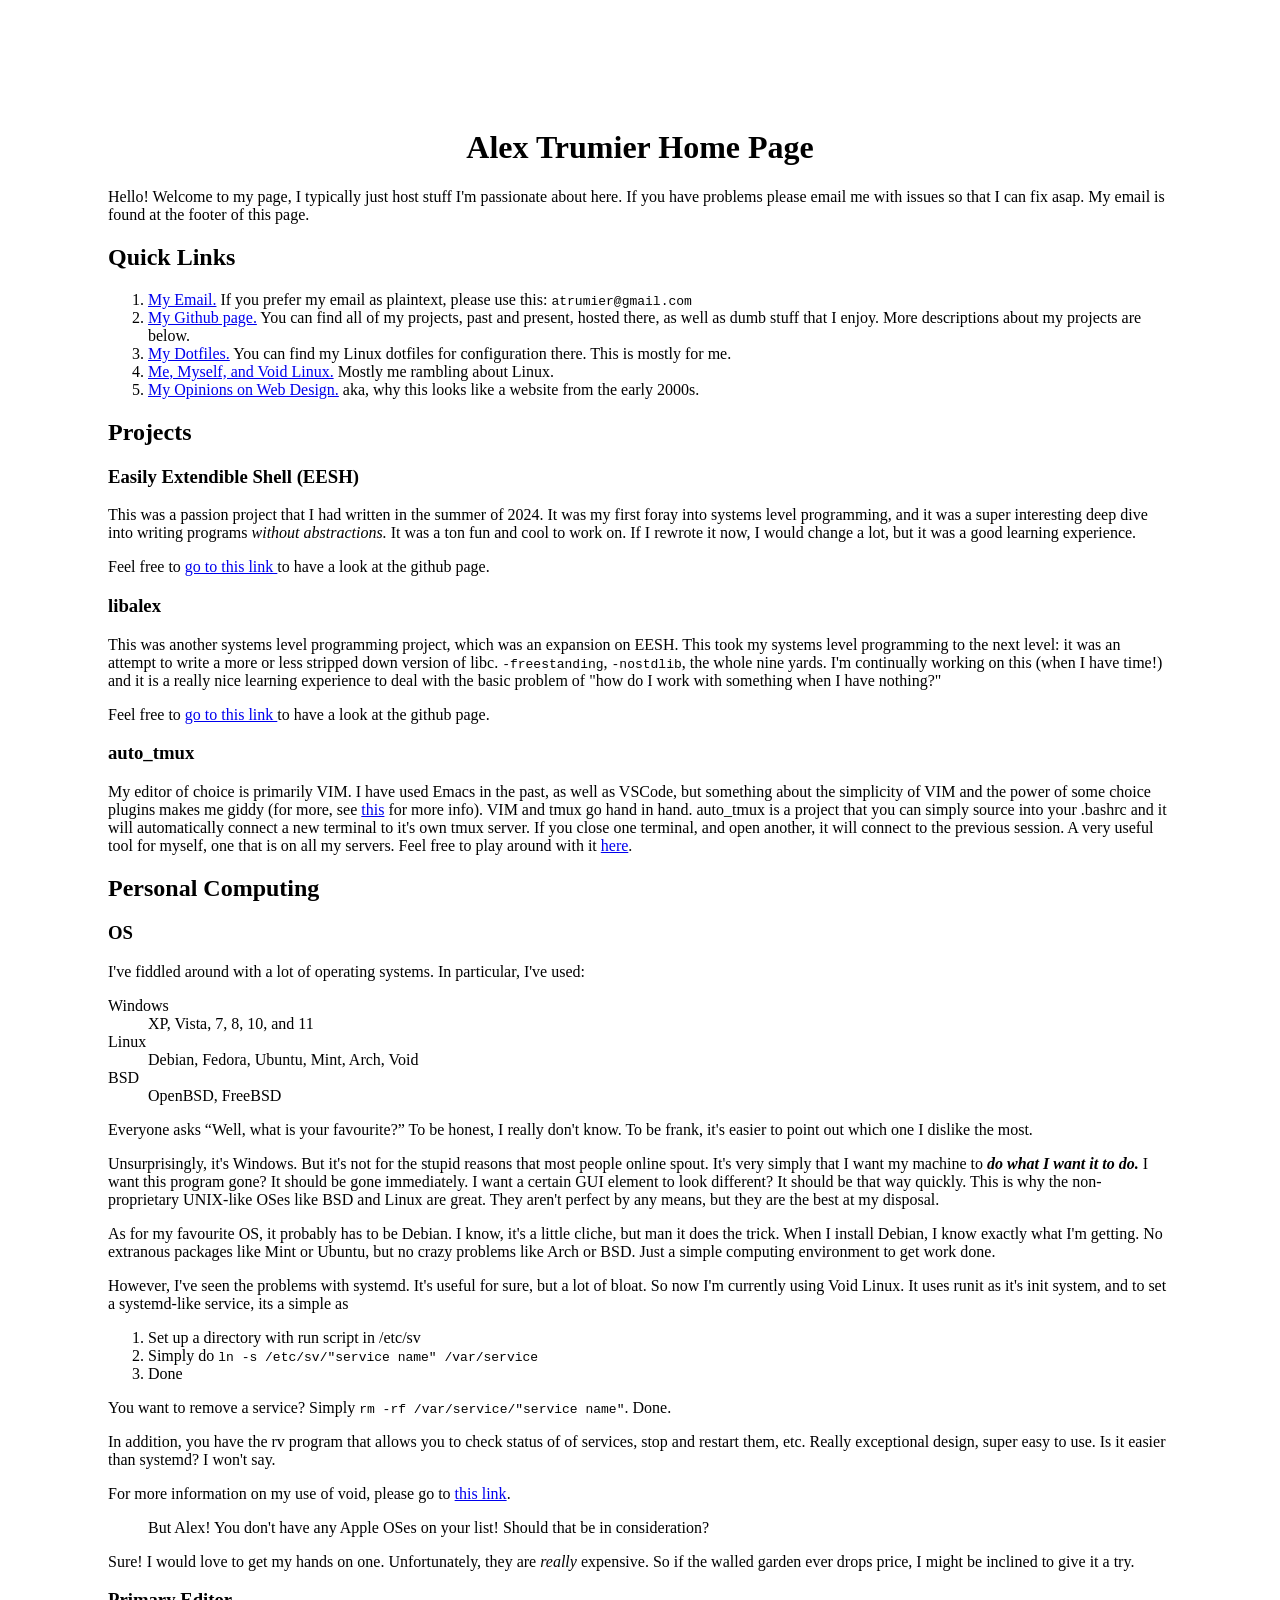
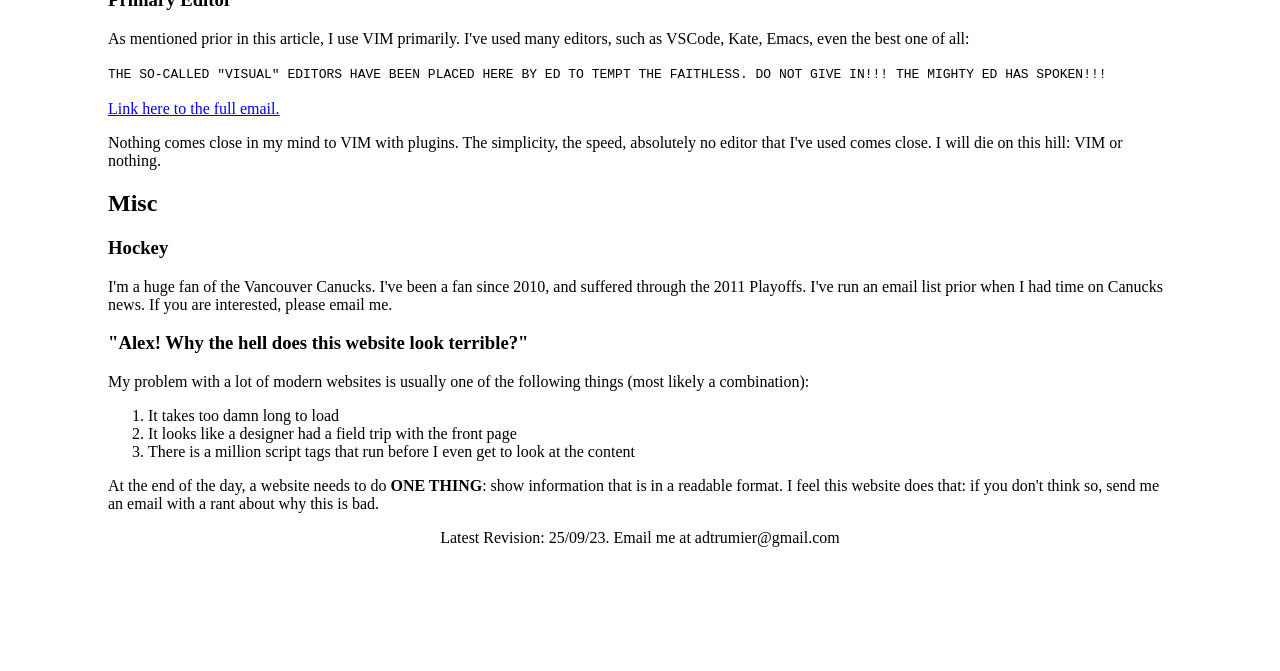
==== index.html @ 64338df9 "added more to my site" ====
<!DOCTYPE html>

<html>
    <head>
        <title>Alex Trumier Home Page</title>
    </html>

    <body style="padding: 100px;">
        <h1 align=center>Alex Trumier Home Page</h1>

        <p>
        Hello! Welcome to my page, I typically just host stuff I'm passionate
        about here. If you have problems please email me with issues so that I
        can fix asap. My email is found at the footer of this page.
        </p>

        <h2>Quick Links</h2>

        <ol>
            <li><a href="mailto:adtrumier@gmail.com">My Email.</a>
            If you prefer my email as plaintext, please use this:
            <tt>atrumier@gmail.com</tt>
            </li>
            <li><a href="https://github.com/a-trumier">My Github page.</a> 
                You can find all of my projects, past and present, hosted there,
                as well as dumb stuff that I enjoy. More descriptions about my 
                projects are below.
            </li>
            <li><a href="https://github.com/a-trumier/dotfiles">My Dotfiles.</a>
                You can find my Linux dotfiles for configuration there. This is
                mostly for me.
            </li>
            <li>
                <a href="void_linux.html">Me, Myself, and Void Linux.</a> 
                Mostly me rambling about Linux.
            </li>
            <li>
                <a href="#why">My Opinions on Web Design.</a> aka, why this 
                looks like a website from the early 2000s.
            </li>
        </ol>

        <h2>Projects</h2>

        <h3>Easily Extendible Shell (EESH)</h3>
        <p>
        This was a passion project that I had written in the summer of 2024. It
        was my first foray into systems level programming, and it was a super
        interesting deep dive into writing programs <i>without abstractions.</i>
        It was a ton fun and cool to work on. If I rewrote it now, I would change
        a lot, but it was a good learning experience.
        </p>
        <p>
        Feel free to <a href="https://github.com/a-trumier/eesh">go to this link
        </a> to have a look at the github page. 
        </p>
        
        <h3>libalex</h3>

        <p>
        This was another systems level programming project, which was an 
        expansion on EESH. This took my systems level programming to the next
        level: it was an attempt to write a more or less stripped down version
        of libc. <tt>-freestanding</tt>, <tt>-nostdlib</tt>, the whole nine 
        yards. I'm continually working on this (when I have time!) and it is 
        a really nice learning experience to deal with the basic problem of
        "how do I work with something when I have nothing?"
        </p>

        Feel free to <a href="https://github.com/a-trumier/libalex">go to this link
        </a> to have a look at the github page. 
        </p>

        <h3>auto_tmux</h3>

        <p>
        My editor of choice is primarily VIM. I have used Emacs in the past, as
        well as VSCode, but something about the simplicity of VIM and the power
        of some choice plugins makes me giddy (for more, see <a href="#editor">
        this</a> for more info). VIM and tmux go hand in hand. auto_tmux is a 
        project that you can simply source into your .bashrc and it will 
        automatically connect a new terminal to it's own tmux server. If you 
        close one terminal, and open another, it will connect to the previous
        session. A very useful tool for myself, one that is on all my servers.
        Feel free to play around with it 
        <a href="https://github.com/a-trumier/auto_tmux">here</a>.
        </p>

        <h2 id>Personal Computing</h2>

        <h3>OS</h3>
        
        <p>
        I've fiddled around with a lot of operating systems. In particular, I've
        used:
        <dl>
            <dt>Windows</dt>
            <dd>XP, Vista, 7, 8, 10, and 11</dd>
            <dt>Linux</dt>
            <dd>Debian, Fedora, Ubuntu, Mint, Arch, Void</dd>
            <dt>BSD</dt>
            <dd>OpenBSD, FreeBSD</dd>
        </dl>
        Everyone asks <q>Well, what is your favourite?</q>
        To be honest, I really don't know. To be frank, it's easier to point out
        which one I dislike the most.
        </p>
        <p>
        Unsurprisingly, it's Windows. But it's not for the stupid reasons that
        most people online spout. It's very simply that I want my machine to
        <b><i>do what I want it to do.</i></b> I want this program gone? It 
        should be gone immediately. I want a certain GUI element to look 
        different? It should be that way quickly. This is why the 
        non-proprietary UNIX-like OSes like BSD and Linux are great. They aren't
        perfect by any means, but they are the best at my disposal.
        </p>
        <p>
        As for my favourite OS, it probably has to be Debian. I know, it's a 
        little cliche, but man it does the trick. When I install Debian, I know
        exactly what I'm getting. No extranous packages like Mint or Ubuntu,
        but no crazy problems like Arch or BSD. Just a simple computing 
        environment to get work done.
        </p>
        <p>
        However, I've seen the problems with systemd. It's useful for sure, but
        a lot of bloat. So now I'm currently using Void Linux. It uses runit as
        it's init system, and to set a systemd-like service, its a simple as
        <ol>
            <li>Set up a directory with run script in /etc/sv</li>
            <li>Simply do <tt>ln -s /etc/sv/"service name" /var/service  </tt> 
            </li>
            <li>Done</li>
        </ol>
        You want to remove a service? Simply <tt>rm -rf /var/service/"service 
            name"</tt>. Done.

        </p>

        <p>
        In addition, you have the rv program that allows you to check status of
        of services, stop and restart them, etc. Really exceptional design, 
        super easy to use. Is it easier than systemd? I won't say. 
        </p>

        <p>
        For more information on my use of void, please go to 
        <a href="void_linux.html">this link</a>.
        </p>

        <blockquote>But Alex! You don't have any Apple OSes on your
        list! Should that be in consideration?</blockquote>

        <p>
        Sure! I would love to get my hands on one. Unfortunately, they are 
        <i>really</i> expensive. So if the walled garden ever drops price, I
        might be inclined to give it a try.
        </p>

        <h3 id="editor">Primary Editor</h3>
        
        <p>
        As mentioned prior in this article, I use VIM primarily. I've used many
        editors, such as VSCode, Kate, Emacs, even the best one of all:
        </p>
        <tt>
        THE
        SO-CALLED "VISUAL" EDITORS HAVE BEEN PLACED HERE BY ED TO TEMPT THE
        FAITHLESS.  DO NOT GIVE IN!!!  THE MIGHTY ED HAS SPOKEN!!!
        </tt>
        <br>
        <br>

        <a href="https://cs.wellesley.edu/~cs249/Resources/ed_is_the_standard_text_editor.html">
        Link here to the full email.
        </a>

        <p>
        Nothing comes close in my mind to VIM with plugins. The simplicity,
        the speed, absolutely no editor that I've used comes close. I will 
        die on this hill: VIM or nothing.
        </p>

        <h2>Misc</h2>

        <h3>Hockey</h3>
        <p>
        I'm a huge fan of the Vancouver Canucks. I've been a fan since 2010,
        and suffered through the 2011 Playoffs. I've run an email list prior
        when I had time on Canucks news. If you are interested, please email me.
        </p>

        <h3 id="why">"Alex! Why the hell does this website look terrible?"</h3>
        <p>
        My problem with a lot of modern websites is usually one of the 
        following things (most likely a combination):
        <ol>
            <li>It takes too damn long to load</li>
            <li>It looks like a designer had a field trip with the front
            page</li>
            <li>There is a million script tags that run before I even get
            to look at the content</li>
        </ol>
        At the end of the day, a website needs to do <b>ONE THING</b>: show
        information that is in a readable format. I feel this website does that:
        if you don't think so, send me an email with a rant about why this is
        bad.
        </p>
    </body>

    <footer style="text-align: center;">
        <p>Latest Revision: 25/09/23. Email me at adtrumier@gmail.com </p>
    </footer>

</html>
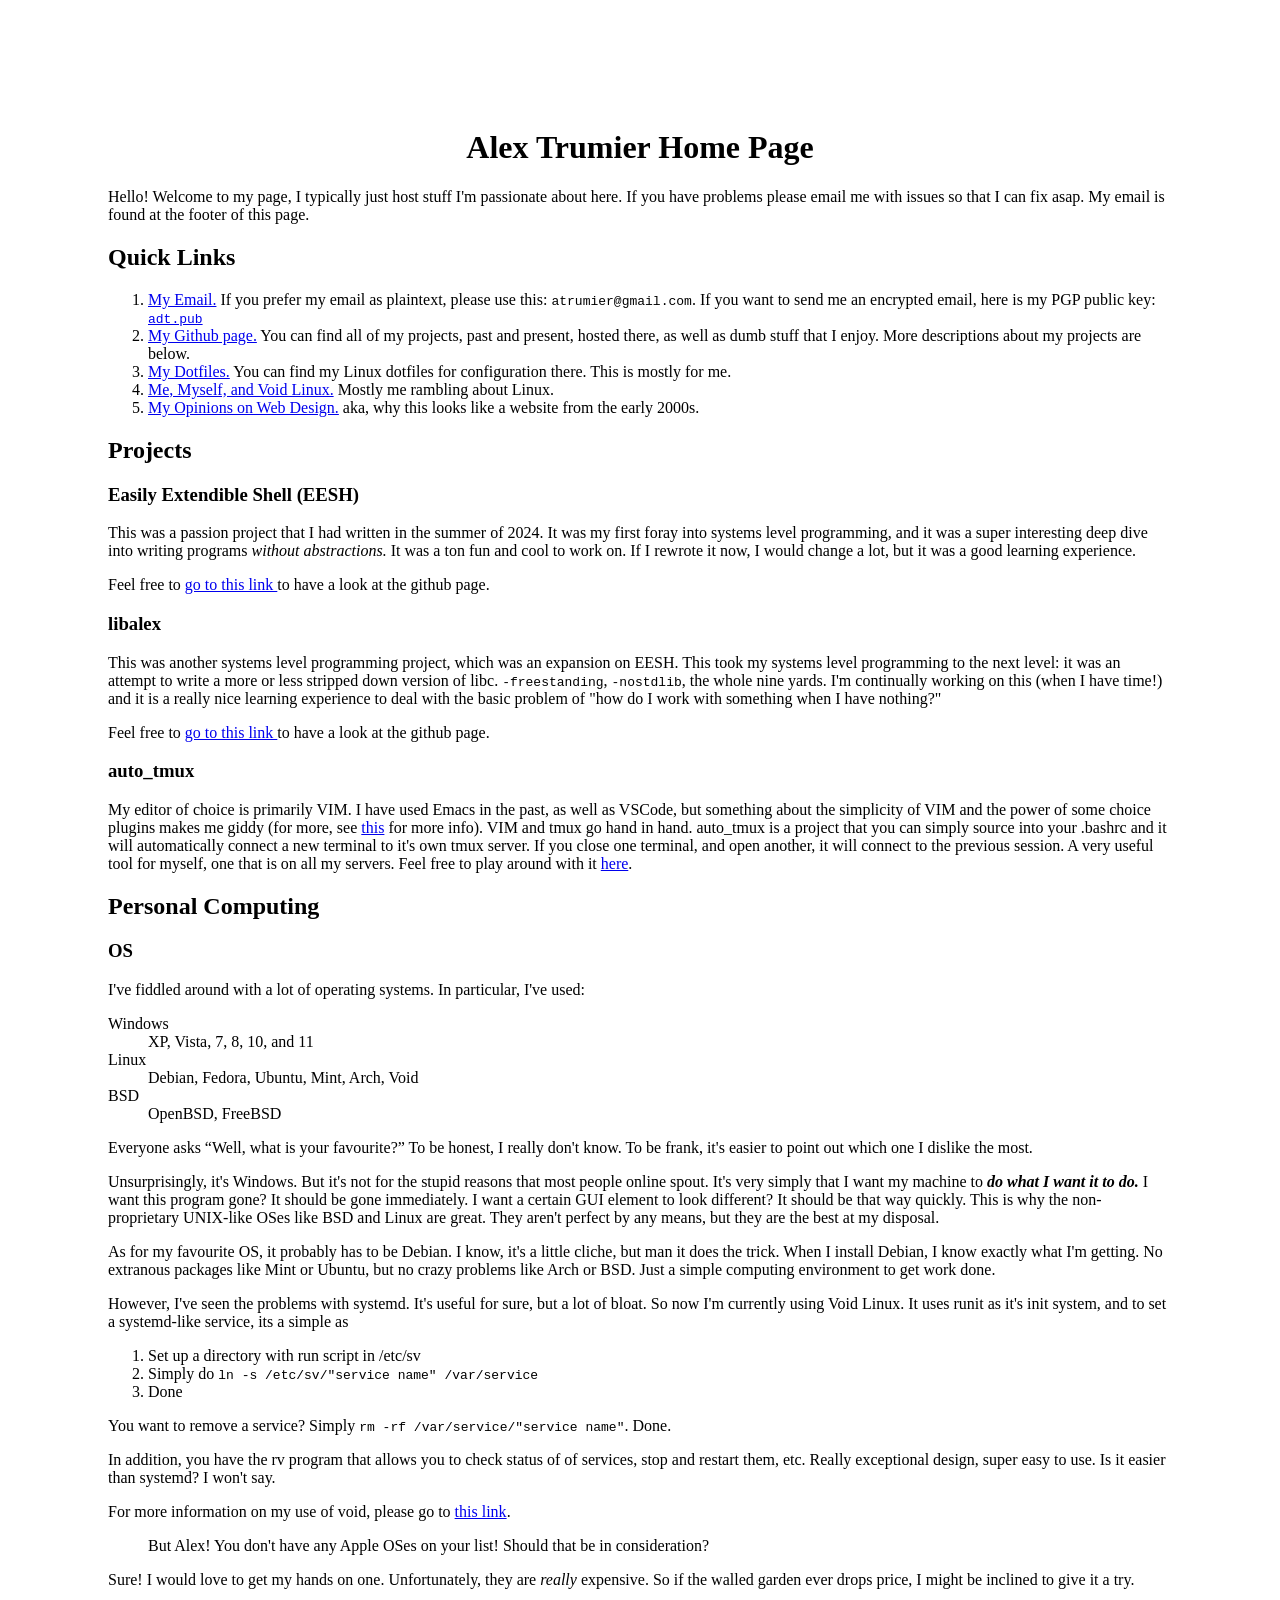
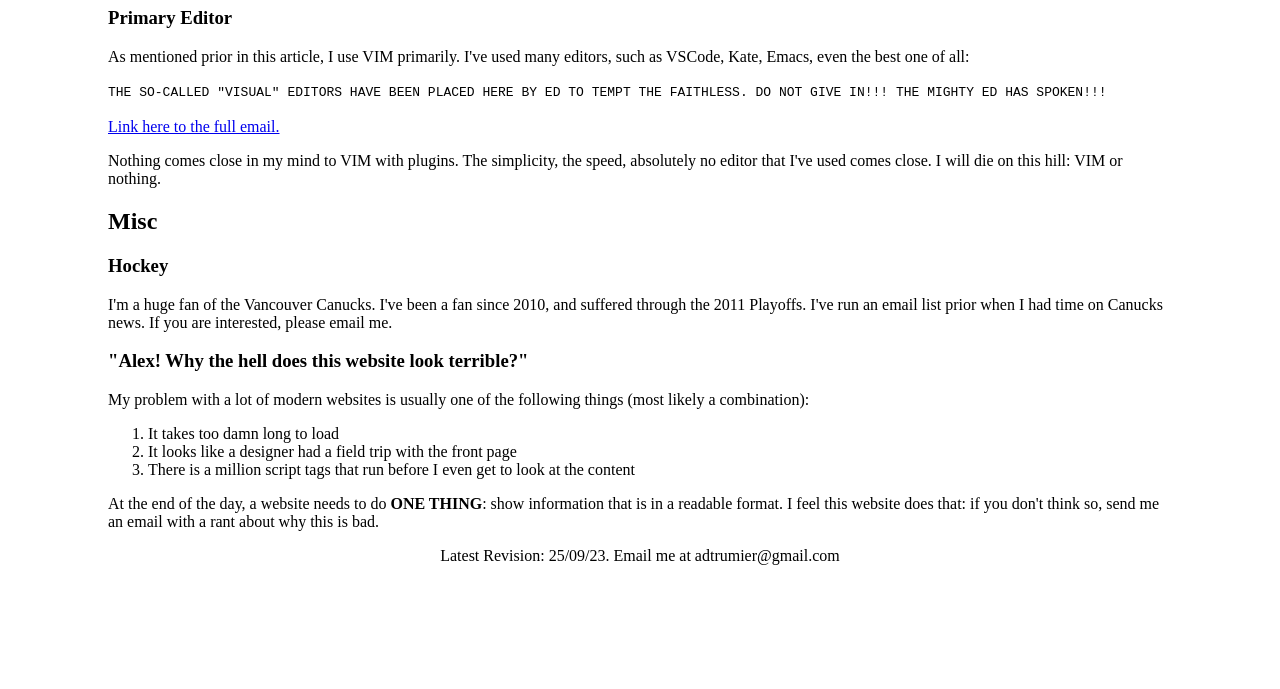
==== commit e926a0c3: "added public key" ====
--- a/index.html
+++ b/index.html
@@ -19,7 +19,9 @@
         <ol>
             <li><a href="mailto:adtrumier@gmail.com">My Email.</a>
             If you prefer my email as plaintext, please use this:
-            <tt>atrumier@gmail.com</tt>
+            <tt>atrumier@gmail.com</tt>. If you want to send me an encrypted
+            email, here is my PGP public key: <tt><a href="adt.pub.txt">adt.pub
+                </a></tt>
             </li>
             <li><a href="https://github.com/a-trumier">My Github page.</a> 
                 You can find all of my projects, past and present, hosted there,
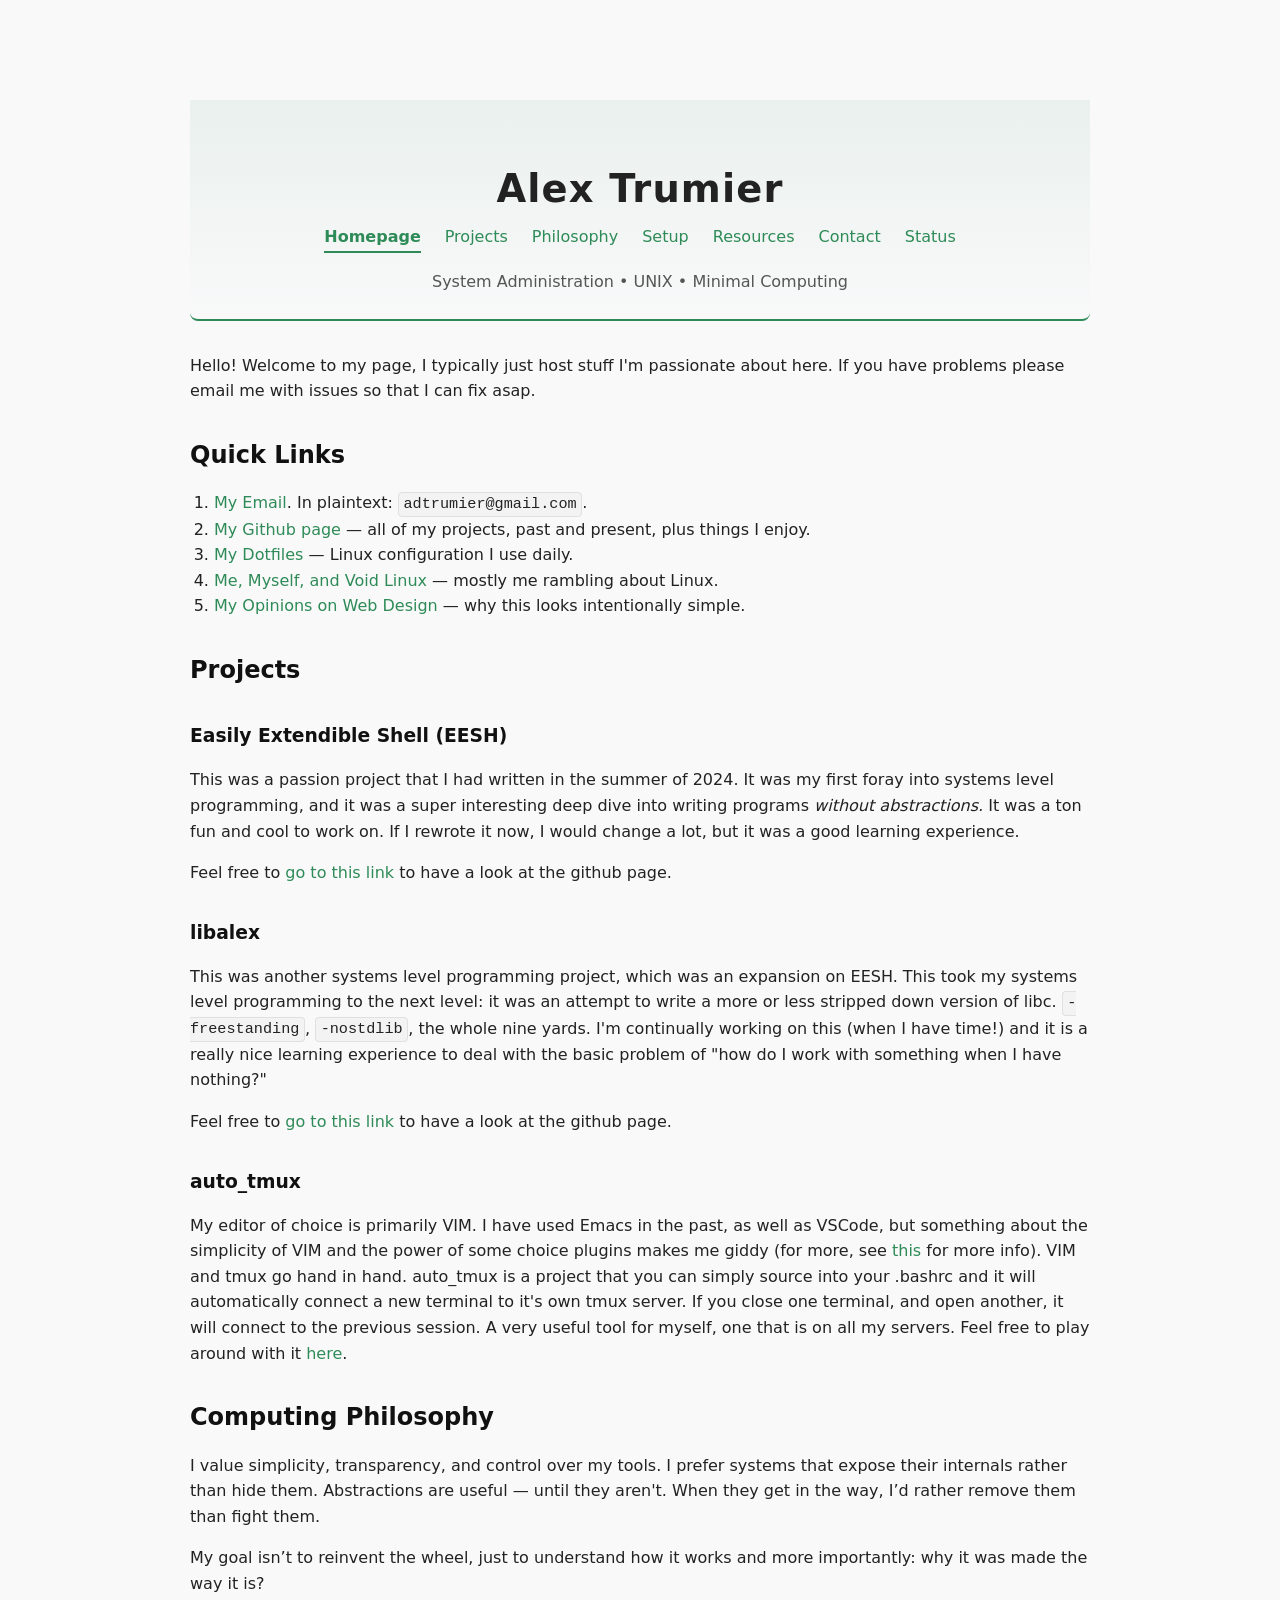
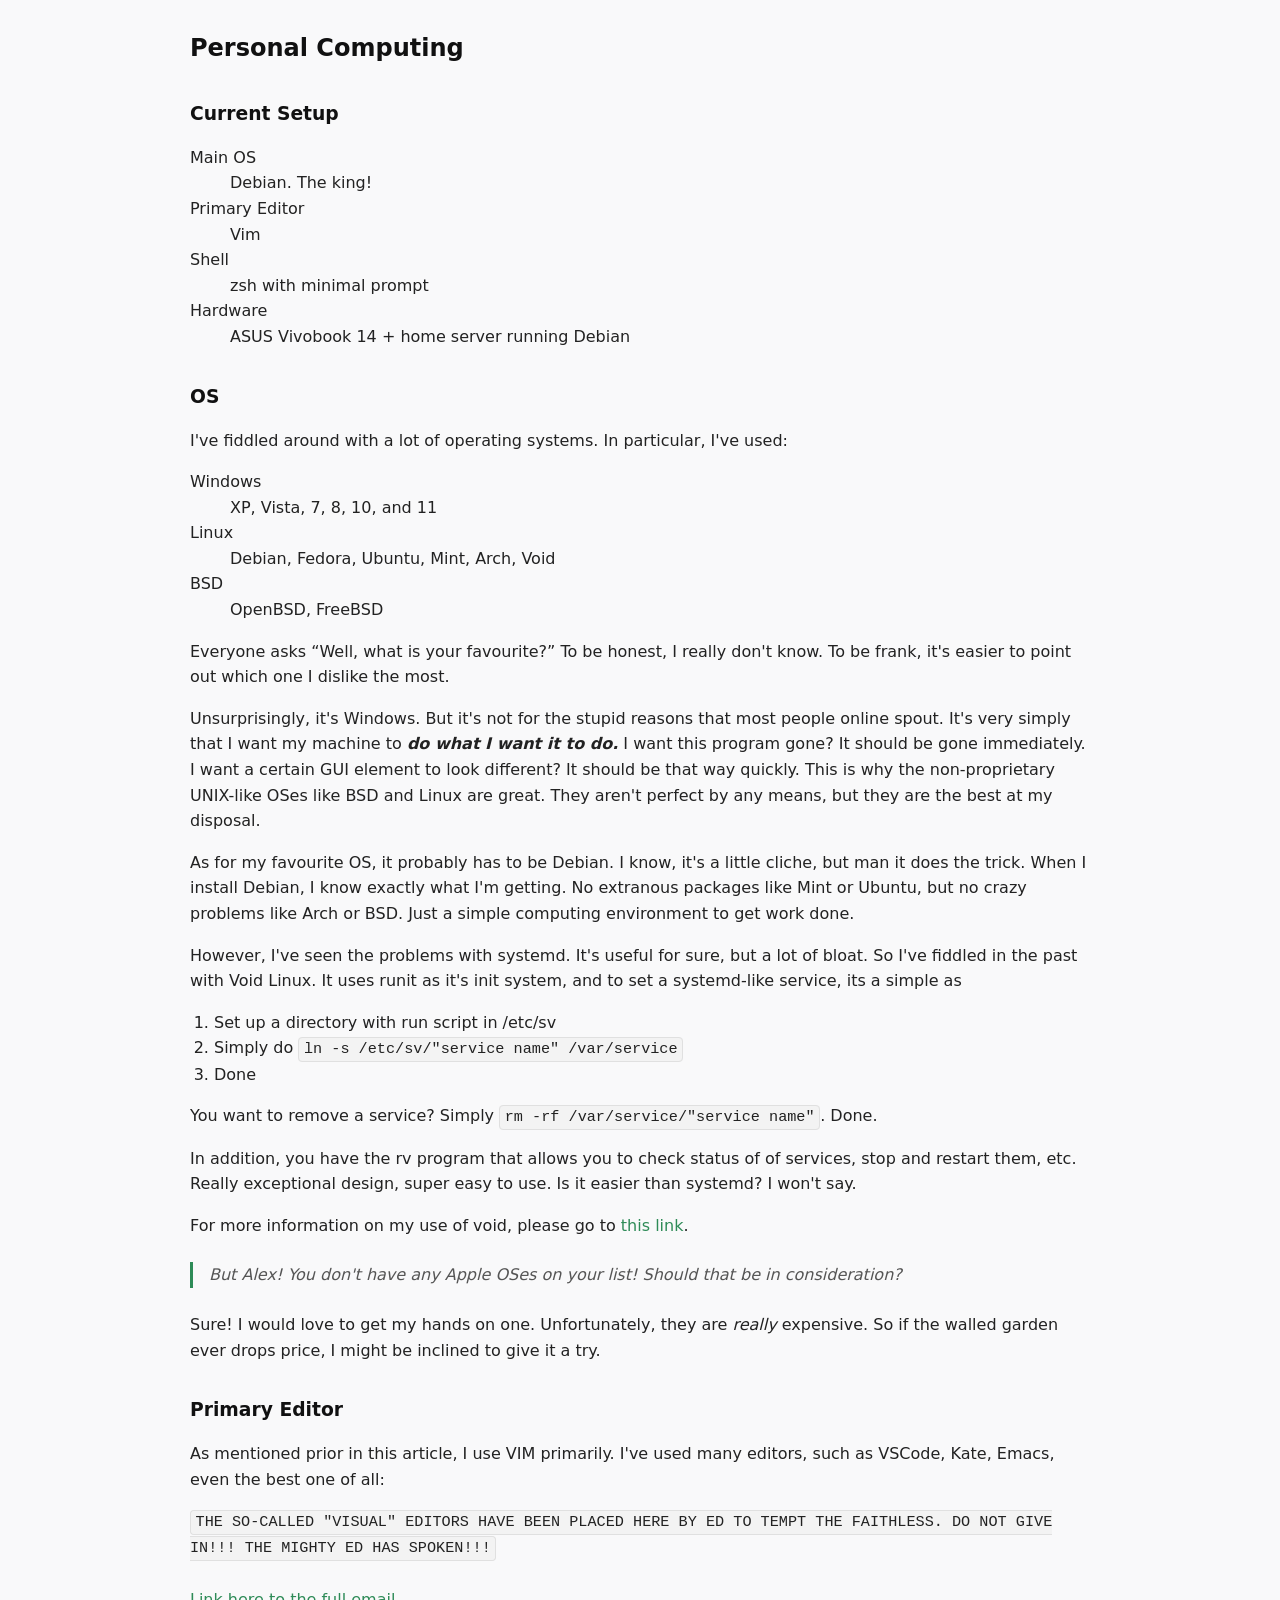
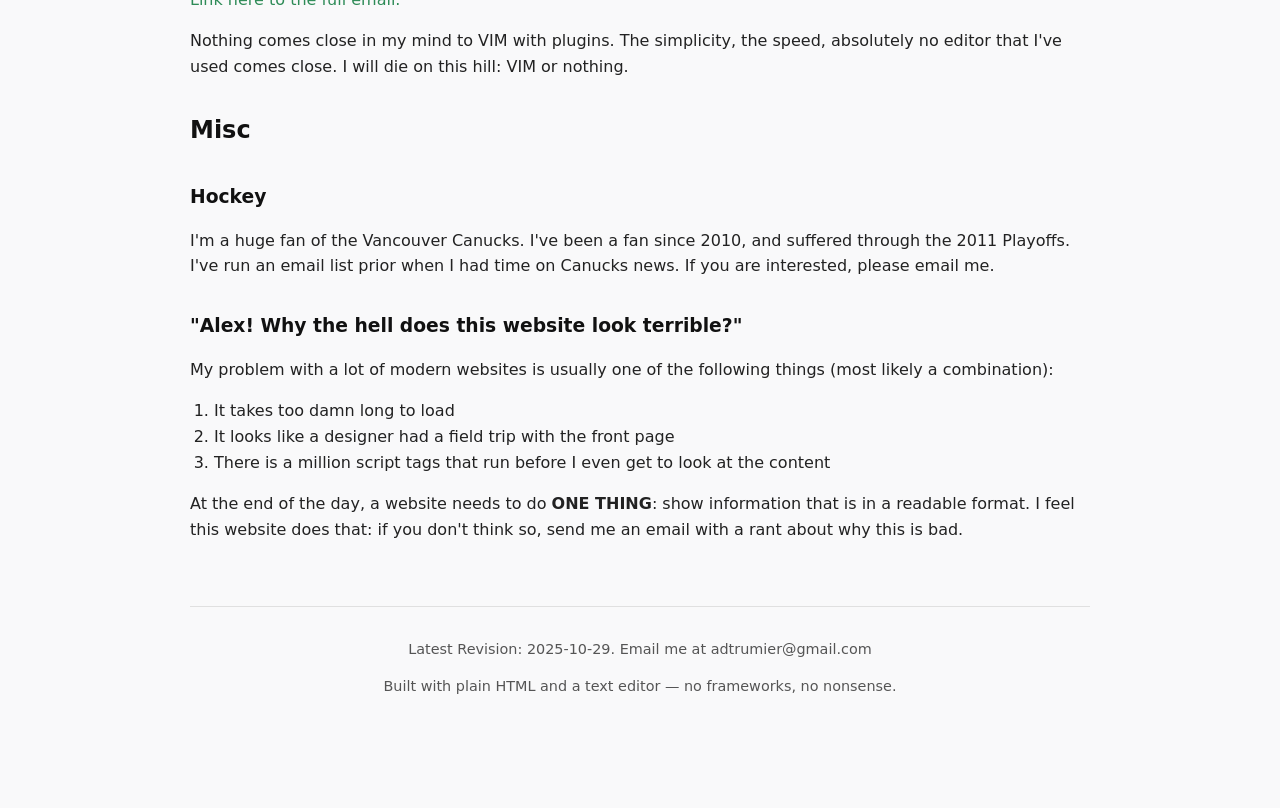
==== commit 551926db: "did a load of changes" ====
--- a/index.html
+++ b/index.html
@@ -2,45 +2,49 @@
 
 <html>
     <head>
+        <meta charset="UTF-8">
         <title>Alex Trumier Home Page</title>
-    </html>
+        <meta name="viewport" content="width=device-width, initial-scale=1">
+        <link rel="stylesheet" href="style.css">
+    </head>
 
     <body style="padding: 100px;">
-        <h1 align=center>Alex Trumier Home Page</h1>
+        <header>
+            <h1>Alex Trumier</h1>
+            <nav>
+              <br>
+              <div class="nav-links">
+                <a href="index.html" class="active">Homepage</a>
+                <a href="projects.html">Projects</a>
+                <a href="philosophy.html">Philosophy</a>
+                <a href="setup.html">Setup</a>
+                <a href="resources.html">Resources</a>
+                <a href="contact.html">Contact</a>
+                <a href="status.txt">Status</a>
+              </div>
+            </nav>
+            <p class="tagline">System Administration • UNIX • Minimal Computing</p>
+        </header>
 
         <p>
         Hello! Welcome to my page, I typically just host stuff I'm passionate
         about here. If you have problems please email me with issues so that I
-        can fix asap. My email is found at the footer of this page.
+        can fix asap.
         </p>
 
         <h2>Quick Links</h2>
-
         <ol>
-            <li><a href="mailto:adtrumier@gmail.com">My Email.</a>
-            If you prefer my email as plaintext, please use this:
-            <tt>atrumier@gmail.com</tt>. If you want to send me an encrypted
-            email, here is my PGP public key: <tt><a href="adt.pub.txt">adt.pub
-                </a></tt>
-            </li>
-            <li><a href="https://github.com/a-trumier">My Github page.</a> 
-                You can find all of my projects, past and present, hosted there,
-                as well as dumb stuff that I enjoy. More descriptions about my 
-                projects are below.
-            </li>
-            <li><a href="https://github.com/a-trumier/dotfiles">My Dotfiles.</a>
-                You can find my Linux dotfiles for configuration there. This is
-                mostly for me.
-            </li>
-            <li>
-                <a href="void_linux.html">Me, Myself, and Void Linux.</a> 
-                Mostly me rambling about Linux.
-            </li>
-            <li>
-                <a href="#why">My Opinions on Web Design.</a> aka, why this 
-                looks like a website from the early 2000s.
-            </li>
+          <li><a href="mailto:adtrumier@gmail.com">My Email</a>.
+            In plaintext: <tt>adtrumier@gmail.com</tt>.
+          </li>
+          <li><a href="https://github.com/a-trumier">My Github page</a> — all of my projects,
+            past and present, plus things I enjoy.
+          </li>
+          <li><a href="https://github.com/a-trumier/dotfiles">My Dotfiles</a> — Linux configuration I use daily.</li>
+          <li><a href="void_linux.html">Me, Myself, and Void Linux</a> — mostly me rambling about Linux.</li>
+          <li><a href="#why">My Opinions on Web Design</a> — why this looks intentionally simple.</li>
         </ol>
+
 
         <h2>Projects</h2>
 
@@ -88,7 +92,28 @@
         <a href="https://github.com/a-trumier/auto_tmux">here</a>.
         </p>
 
+        <h2>Computing Philosophy</h2>
+        <p>
+          I value simplicity, transparency, and control over my tools.
+          I prefer systems that expose their internals rather than hide them.
+          Abstractions are useful — until they aren't. When they get in the way,
+          I’d rather remove them than fight them.
+        </p>
+        <p>
+          My goal isn’t to reinvent the wheel, just to understand how it works
+          and more importantly: why it was made the way it is?
+        </p>
+
+
         <h2 id>Personal Computing</h2>
+        <h3>Current Setup</h3>
+        <dl>
+          <dt>Main OS</dt><dd>Debian. The king!</dd>
+          <dt>Primary Editor</dt><dd>Vim</dd>
+          <dt>Shell</dt><dd>zsh with minimal prompt</dd>
+          <dt>Hardware</dt><dd>ASUS Vivobook 14 + home server running Debian</dd>
+        </dl>
+
 
         <h3>OS</h3>
         
@@ -125,7 +150,7 @@
         </p>
         <p>
         However, I've seen the problems with systemd. It's useful for sure, but
-        a lot of bloat. So now I'm currently using Void Linux. It uses runit as
+        a lot of bloat. So I've fiddled in the past with Void Linux. It uses runit as
         it's init system, and to set a systemd-like service, its a simple as
         <ol>
             <li>Set up a directory with run script in /etc/sv</li>
@@ -210,7 +235,8 @@
     </body>
 
     <footer style="text-align: center;">
-        <p>Latest Revision: 25/09/23. Email me at adtrumier@gmail.com </p>
+        <p>Latest Revision: 2025-10-29. Email me at adtrumier@gmail.com </p>
+        <p>Built with plain HTML and a text editor — no frameworks, no nonsense.</p>
     </footer>
 
 </html>
--- a/style.css
+++ b/style.css
@@ -0,0 +1,165 @@
+:root {
+  --bg: #f9f9fa;
+  --fg: #222;
+  --accent: #2e8b57; /* SeaGreen */
+  --accent-light: #3cb371;
+  --border: #e0e0e0;
+  --font-main: system-ui, -apple-system, "Segoe UI", Roboto, sans-serif;
+  --font-mono: ui-monospace, SFMono-Regular, Menlo, monospace;
+}
+
+body {
+  font-family: var(--font-main);
+  color: var(--fg);
+  background: var(--bg);
+  max-width: 900px;
+  margin: 0 auto;
+  padding: 2rem 1rem 5rem;
+  line-height: 1.6;
+}
+
+/* --- Header --- */
+header {
+  text-align: center;
+  margin-bottom: 2rem;
+  padding: 2rem 1rem 1.5rem;
+  border-bottom: 2px solid var(--accent);
+  background: linear-gradient(to bottom, rgba(46,139,87,0.08), transparent);
+  border-radius: 0 0 8px 8px;
+}
+
+header h1 {
+  font-size: 2.4rem;
+  margin-bottom: 0.3rem;
+  letter-spacing: 0.03em;
+  color: var(--fg);
+}
+
+header .tagline {
+  font-size: 1rem;
+  color: #555;
+  margin: 0;
+}
+
+/* --- Typography --- */
+h2, h3 {
+  font-weight: 600;
+  margin-top: 2rem;
+  margin-bottom: 0.5rem;
+  color: #111;
+}
+
+a {
+  color: var(--accent);
+  text-decoration: none;
+  transition: color 0.2s ease;
+}
+
+a:hover {
+  color: var(--accent-light);
+  text-decoration: underline;
+}
+
+tt, code {
+  background: #f3f3f3;
+  border: 1px solid var(--border);
+  border-radius: 4px;
+  padding: 0.15em 0.3em;
+  font-family: var(--font-mono);
+  font-size: 0.95em;
+}
+
+ol, ul {
+  padding-left: 1.5rem;
+}
+
+blockquote {
+  margin: 1.5rem 0;
+  padding-left: 1rem;
+  border-left: 3px solid var(--accent);
+  color: #555;
+  font-style: italic;
+}
+
+/* --- Footer --- */
+footer {
+  text-align: center;
+  border-top: 1px solid var(--border);
+  margin-top: 4rem;
+  padding-top: 1rem;
+  font-size: 0.9em;
+  color: #555;
+}
+
+/* --- Responsive tweaks --- */
+@media (max-width: 600px) {
+  body {
+    padding: 1.5rem 1rem;
+  }
+
+  header h1 {
+    font-size: 2rem;
+  }
+}
+
+/* --- Navigation --- */
+nav {
+  display: flex;
+  justify-content: center;
+  margin-bottom: 1rem;
+}
+
+nav .nav-links {
+  display: flex;
+  flex-wrap: wrap;
+  gap: 1.5rem;
+  justify-content: center;
+}
+
+nav .nav-links a {
+  color: var(--accent);
+  text-decoration: none;
+  font-weight: 500;
+  transition: color 0.2s ease, border-bottom 0.2s ease;
+  padding-bottom: 0.1rem;
+}
+
+nav .nav-links a:hover {
+  color: var(--accent-light);
+  border-bottom: 2px solid var(--accent-light);
+}
+
+/* --- Active link --- */
+nav .nav-links a.active {
+  color: var(--accent);
+  border-bottom: 2px solid var(--accent);
+  font-weight: 600;
+}
+
+nav .nav-links a.active:hover {
+  color: var(--accent-light);
+  border-color: var(--accent-light);
+}
+
+/* --- Responsive tweaks --- */
+@media (max-width: 600px) {
+  nav .nav-links {
+    flex-direction: column;
+    gap: 0.75rem;
+  }
+}
+
+/* --- Active Link State --- */
+nav .nav-links a.active,
+nav .nav-title.active {
+  color: var(--accent);
+  border-bottom: 2px solid var(--accent);
+  font-weight: 600;
+}
+
+nav .nav-links a.active:hover,
+nav .nav-title.active:hover {
+  color: var(--accent-light);
+  border-color: var(--accent-light);
+}
+
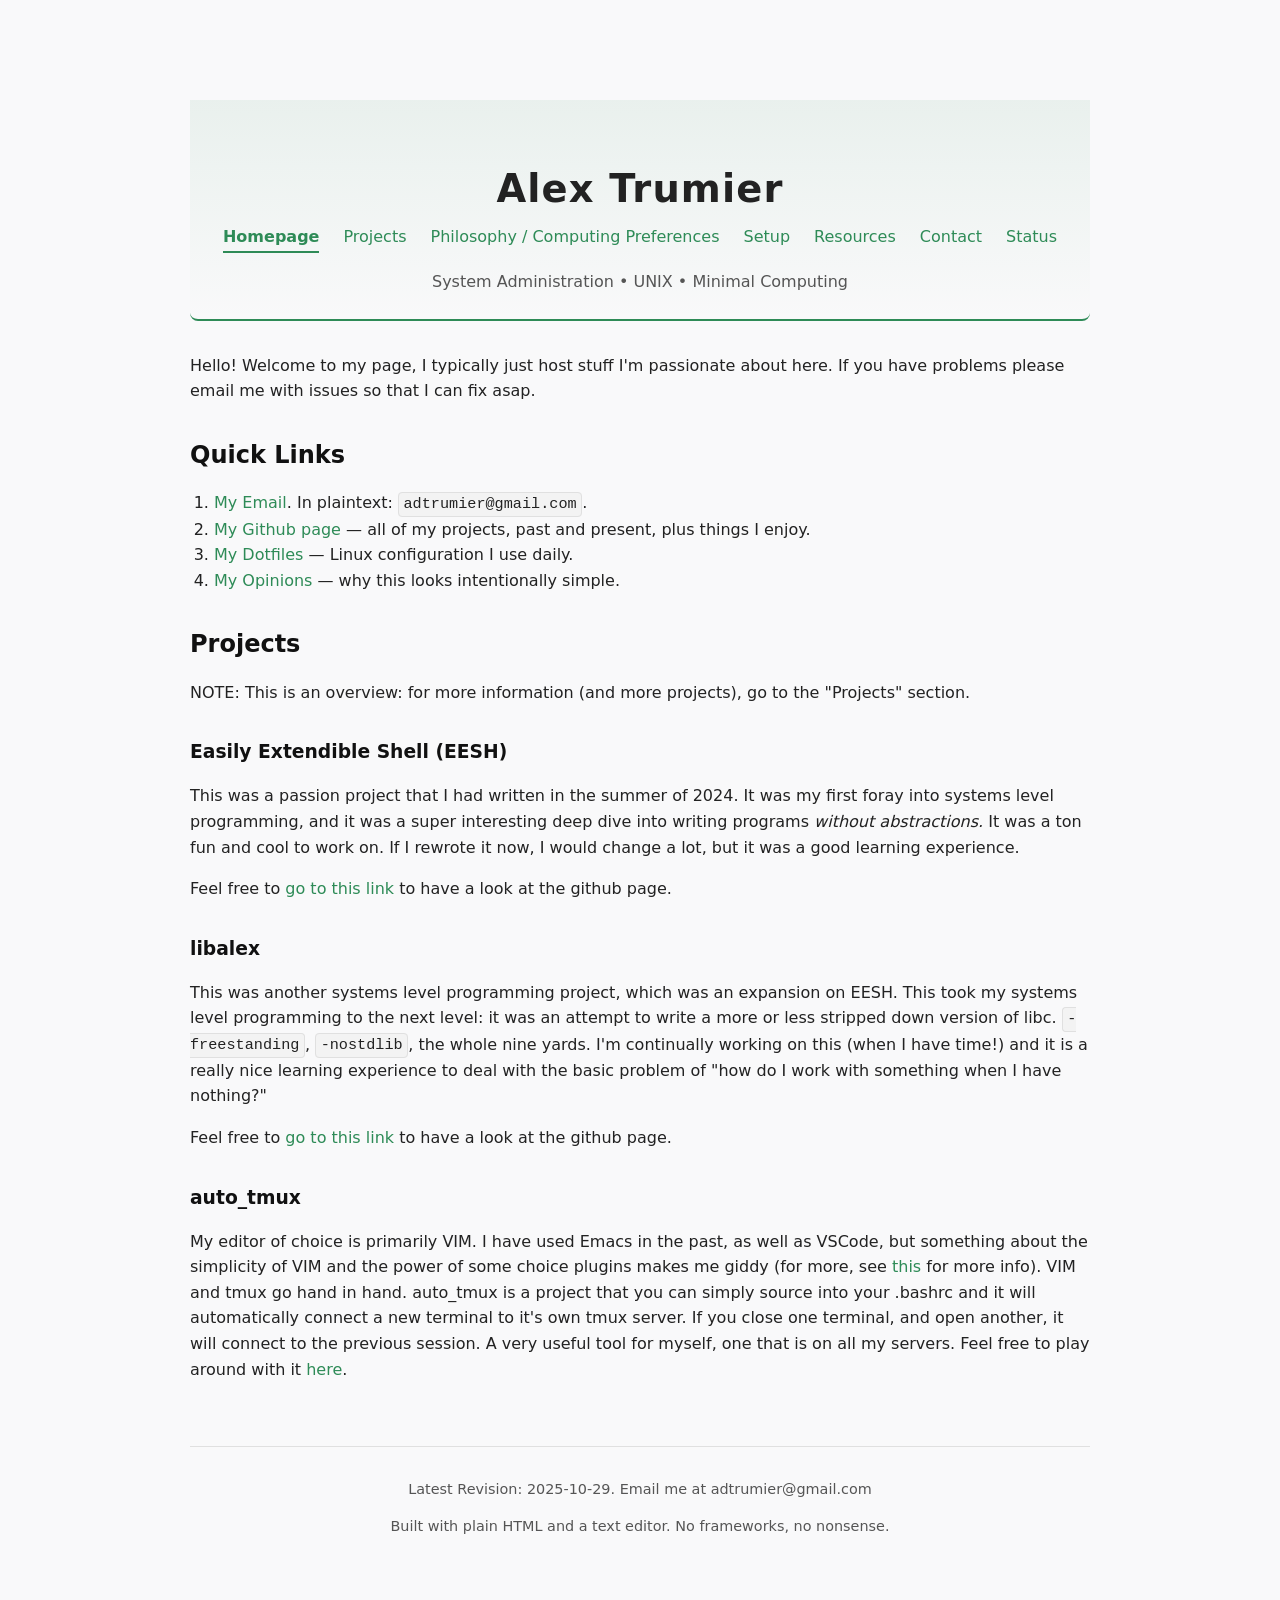
==== commit ab61a3dc: "did some improvements" ====
--- a/index.html
+++ b/index.html
@@ -16,7 +16,7 @@
               <div class="nav-links">
                 <a href="index.html" class="active">Homepage</a>
                 <a href="projects.html">Projects</a>
-                <a href="philosophy.html">Philosophy</a>
+                <a href="philosophy.html">Philosophy / Computing Preferences</a>
                 <a href="setup.html">Setup</a>
                 <a href="resources.html">Resources</a>
                 <a href="contact.html">Contact</a>
@@ -41,12 +41,13 @@
             past and present, plus things I enjoy.
           </li>
           <li><a href="https://github.com/a-trumier/dotfiles">My Dotfiles</a> — Linux configuration I use daily.</li>
-          <li><a href="void_linux.html">Me, Myself, and Void Linux</a> — mostly me rambling about Linux.</li>
-          <li><a href="#why">My Opinions on Web Design</a> — why this looks intentionally simple.</li>
+          <li><a href="philosophy.html">My Opinions</a> — why this looks intentionally simple.</li>
         </ol>
 
 
         <h2>Projects</h2>
+        <p>NOTE: This is an overview: for more information (and more projects), 
+            go to the "Projects" section.</p>
 
         <h3>Easily Extendible Shell (EESH)</h3>
         <p>
@@ -92,151 +93,9 @@
         <a href="https://github.com/a-trumier/auto_tmux">here</a>.
         </p>
 
-        <h2>Computing Philosophy</h2>
-        <p>
-          I value simplicity, transparency, and control over my tools.
-          I prefer systems that expose their internals rather than hide them.
-          Abstractions are useful — until they aren't. When they get in the way,
-          I’d rather remove them than fight them.
-        </p>
-        <p>
-          My goal isn’t to reinvent the wheel, just to understand how it works
-          and more importantly: why it was made the way it is?
-        </p>
-
-
-        <h2 id>Personal Computing</h2>
-        <h3>Current Setup</h3>
-        <dl>
-          <dt>Main OS</dt><dd>Debian. The king!</dd>
-          <dt>Primary Editor</dt><dd>Vim</dd>
-          <dt>Shell</dt><dd>zsh with minimal prompt</dd>
-          <dt>Hardware</dt><dd>ASUS Vivobook 14 + home server running Debian</dd>
-        </dl>
-
-
-        <h3>OS</h3>
-        
-        <p>
-        I've fiddled around with a lot of operating systems. In particular, I've
-        used:
-        <dl>
-            <dt>Windows</dt>
-            <dd>XP, Vista, 7, 8, 10, and 11</dd>
-            <dt>Linux</dt>
-            <dd>Debian, Fedora, Ubuntu, Mint, Arch, Void</dd>
-            <dt>BSD</dt>
-            <dd>OpenBSD, FreeBSD</dd>
-        </dl>
-        Everyone asks <q>Well, what is your favourite?</q>
-        To be honest, I really don't know. To be frank, it's easier to point out
-        which one I dislike the most.
-        </p>
-        <p>
-        Unsurprisingly, it's Windows. But it's not for the stupid reasons that
-        most people online spout. It's very simply that I want my machine to
-        <b><i>do what I want it to do.</i></b> I want this program gone? It 
-        should be gone immediately. I want a certain GUI element to look 
-        different? It should be that way quickly. This is why the 
-        non-proprietary UNIX-like OSes like BSD and Linux are great. They aren't
-        perfect by any means, but they are the best at my disposal.
-        </p>
-        <p>
-        As for my favourite OS, it probably has to be Debian. I know, it's a 
-        little cliche, but man it does the trick. When I install Debian, I know
-        exactly what I'm getting. No extranous packages like Mint or Ubuntu,
-        but no crazy problems like Arch or BSD. Just a simple computing 
-        environment to get work done.
-        </p>
-        <p>
-        However, I've seen the problems with systemd. It's useful for sure, but
-        a lot of bloat. So I've fiddled in the past with Void Linux. It uses runit as
-        it's init system, and to set a systemd-like service, its a simple as
-        <ol>
-            <li>Set up a directory with run script in /etc/sv</li>
-            <li>Simply do <tt>ln -s /etc/sv/"service name" /var/service  </tt> 
-            </li>
-            <li>Done</li>
-        </ol>
-        You want to remove a service? Simply <tt>rm -rf /var/service/"service 
-            name"</tt>. Done.
-
-        </p>
-
-        <p>
-        In addition, you have the rv program that allows you to check status of
-        of services, stop and restart them, etc. Really exceptional design, 
-        super easy to use. Is it easier than systemd? I won't say. 
-        </p>
-
-        <p>
-        For more information on my use of void, please go to 
-        <a href="void_linux.html">this link</a>.
-        </p>
-
-        <blockquote>But Alex! You don't have any Apple OSes on your
-        list! Should that be in consideration?</blockquote>
-
-        <p>
-        Sure! I would love to get my hands on one. Unfortunately, they are 
-        <i>really</i> expensive. So if the walled garden ever drops price, I
-        might be inclined to give it a try.
-        </p>
-
-        <h3 id="editor">Primary Editor</h3>
-        
-        <p>
-        As mentioned prior in this article, I use VIM primarily. I've used many
-        editors, such as VSCode, Kate, Emacs, even the best one of all:
-        </p>
-        <tt>
-        THE
-        SO-CALLED "VISUAL" EDITORS HAVE BEEN PLACED HERE BY ED TO TEMPT THE
-        FAITHLESS.  DO NOT GIVE IN!!!  THE MIGHTY ED HAS SPOKEN!!!
-        </tt>
-        <br>
-        <br>
-
-        <a href="https://cs.wellesley.edu/~cs249/Resources/ed_is_the_standard_text_editor.html">
-        Link here to the full email.
-        </a>
-
-        <p>
-        Nothing comes close in my mind to VIM with plugins. The simplicity,
-        the speed, absolutely no editor that I've used comes close. I will 
-        die on this hill: VIM or nothing.
-        </p>
-
-        <h2>Misc</h2>
-
-        <h3>Hockey</h3>
-        <p>
-        I'm a huge fan of the Vancouver Canucks. I've been a fan since 2010,
-        and suffered through the 2011 Playoffs. I've run an email list prior
-        when I had time on Canucks news. If you are interested, please email me.
-        </p>
-
-        <h3 id="why">"Alex! Why the hell does this website look terrible?"</h3>
-        <p>
-        My problem with a lot of modern websites is usually one of the 
-        following things (most likely a combination):
-        <ol>
-            <li>It takes too damn long to load</li>
-            <li>It looks like a designer had a field trip with the front
-            page</li>
-            <li>There is a million script tags that run before I even get
-            to look at the content</li>
-        </ol>
-        At the end of the day, a website needs to do <b>ONE THING</b>: show
-        information that is in a readable format. I feel this website does that:
-        if you don't think so, send me an email with a rant about why this is
-        bad.
-        </p>
-    </body>
-
     <footer style="text-align: center;">
         <p>Latest Revision: 2025-10-29. Email me at adtrumier@gmail.com </p>
-        <p>Built with plain HTML and a text editor — no frameworks, no nonsense.</p>
+        <p>Built with plain HTML and a text editor. No frameworks, no nonsense.</p>
     </footer>
 
 </html>
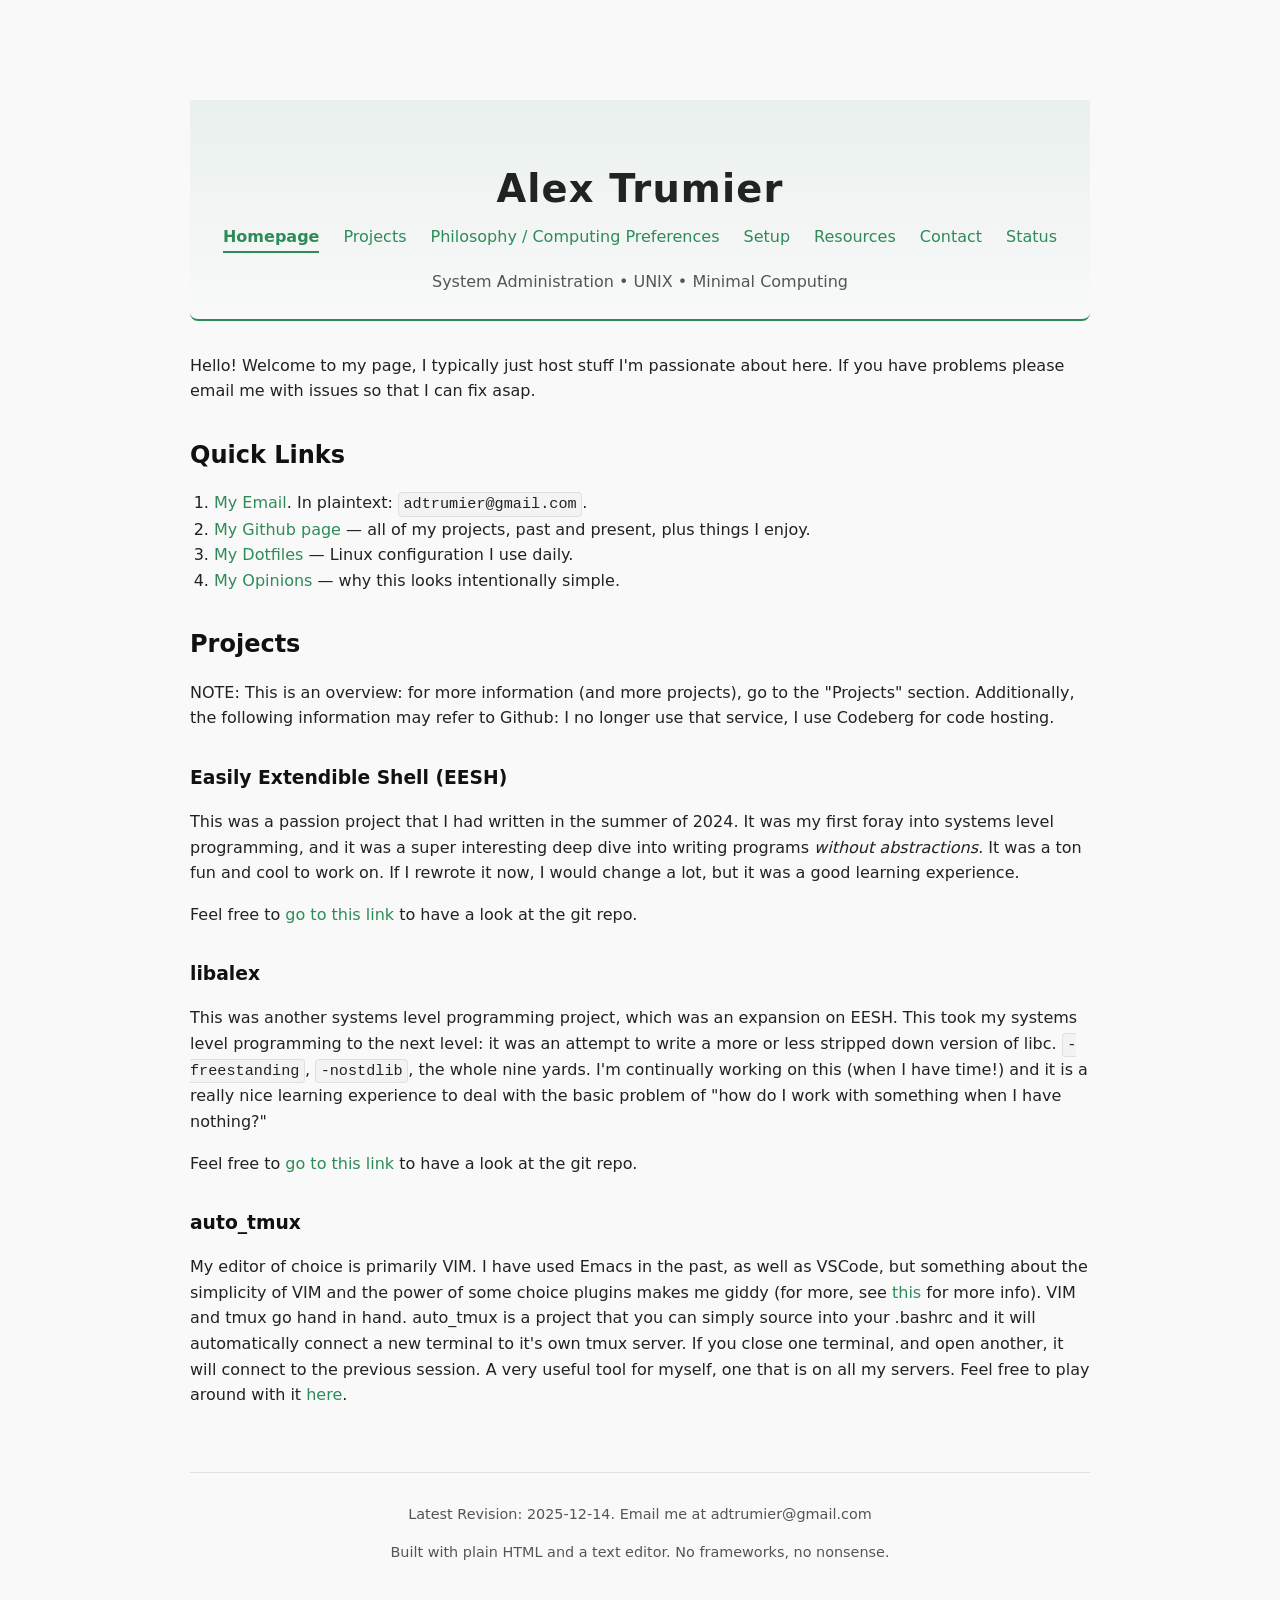
==== commit 6d5ec588: "codeberg migration" ====
--- a/index.html
+++ b/index.html
@@ -40,14 +40,16 @@
           <li><a href="https://github.com/a-trumier">My Github page</a> — all of my projects,
             past and present, plus things I enjoy.
           </li>
-          <li><a href="https://github.com/a-trumier/dotfiles">My Dotfiles</a> — Linux configuration I use daily.</li>
+          <li><a href="https://codeberg.org/a-trumier/dotfiles.git">My Dotfiles</a> — Linux configuration I use daily.</li>
           <li><a href="philosophy.html">My Opinions</a> — why this looks intentionally simple.</li>
         </ol>
 
 
         <h2>Projects</h2>
         <p>NOTE: This is an overview: for more information (and more projects), 
-            go to the "Projects" section.</p>
+            go to the "Projects" section. Additionally, the following information
+        may refer to Github: I no longer use that service, I use Codeberg for
+        code hosting.</p>
 
         <h3>Easily Extendible Shell (EESH)</h3>
         <p>
@@ -58,8 +60,8 @@
         a lot, but it was a good learning experience.
         </p>
         <p>
-        Feel free to <a href="https://github.com/a-trumier/eesh">go to this link
-        </a> to have a look at the github page. 
+        Feel free to <a href="https://codeberg.org/a-trumier/eesh">go to this link
+        </a> to have a look at the git repo. 
         </p>
         
         <h3>libalex</h3>
@@ -74,8 +76,8 @@
         "how do I work with something when I have nothing?"
         </p>
 
-        Feel free to <a href="https://github.com/a-trumier/libalex">go to this link
-        </a> to have a look at the github page. 
+        Feel free to <a href="https://codeberg.org/a-trumier/libalex">go to this link
+        </a> to have a look at the git repo. 
         </p>
 
         <h3>auto_tmux</h3>
@@ -90,11 +92,11 @@
         close one terminal, and open another, it will connect to the previous
         session. A very useful tool for myself, one that is on all my servers.
         Feel free to play around with it 
-        <a href="https://github.com/a-trumier/auto_tmux">here</a>.
+        <a href="https://codeberg.org/a-trumier/auto_tmux">here</a>.
         </p>
 
     <footer style="text-align: center;">
-        <p>Latest Revision: 2025-10-29. Email me at adtrumier@gmail.com </p>
+        <p>Latest Revision: 2025-12-14. Email me at adtrumier@gmail.com </p>
         <p>Built with plain HTML and a text editor. No frameworks, no nonsense.</p>
     </footer>
 
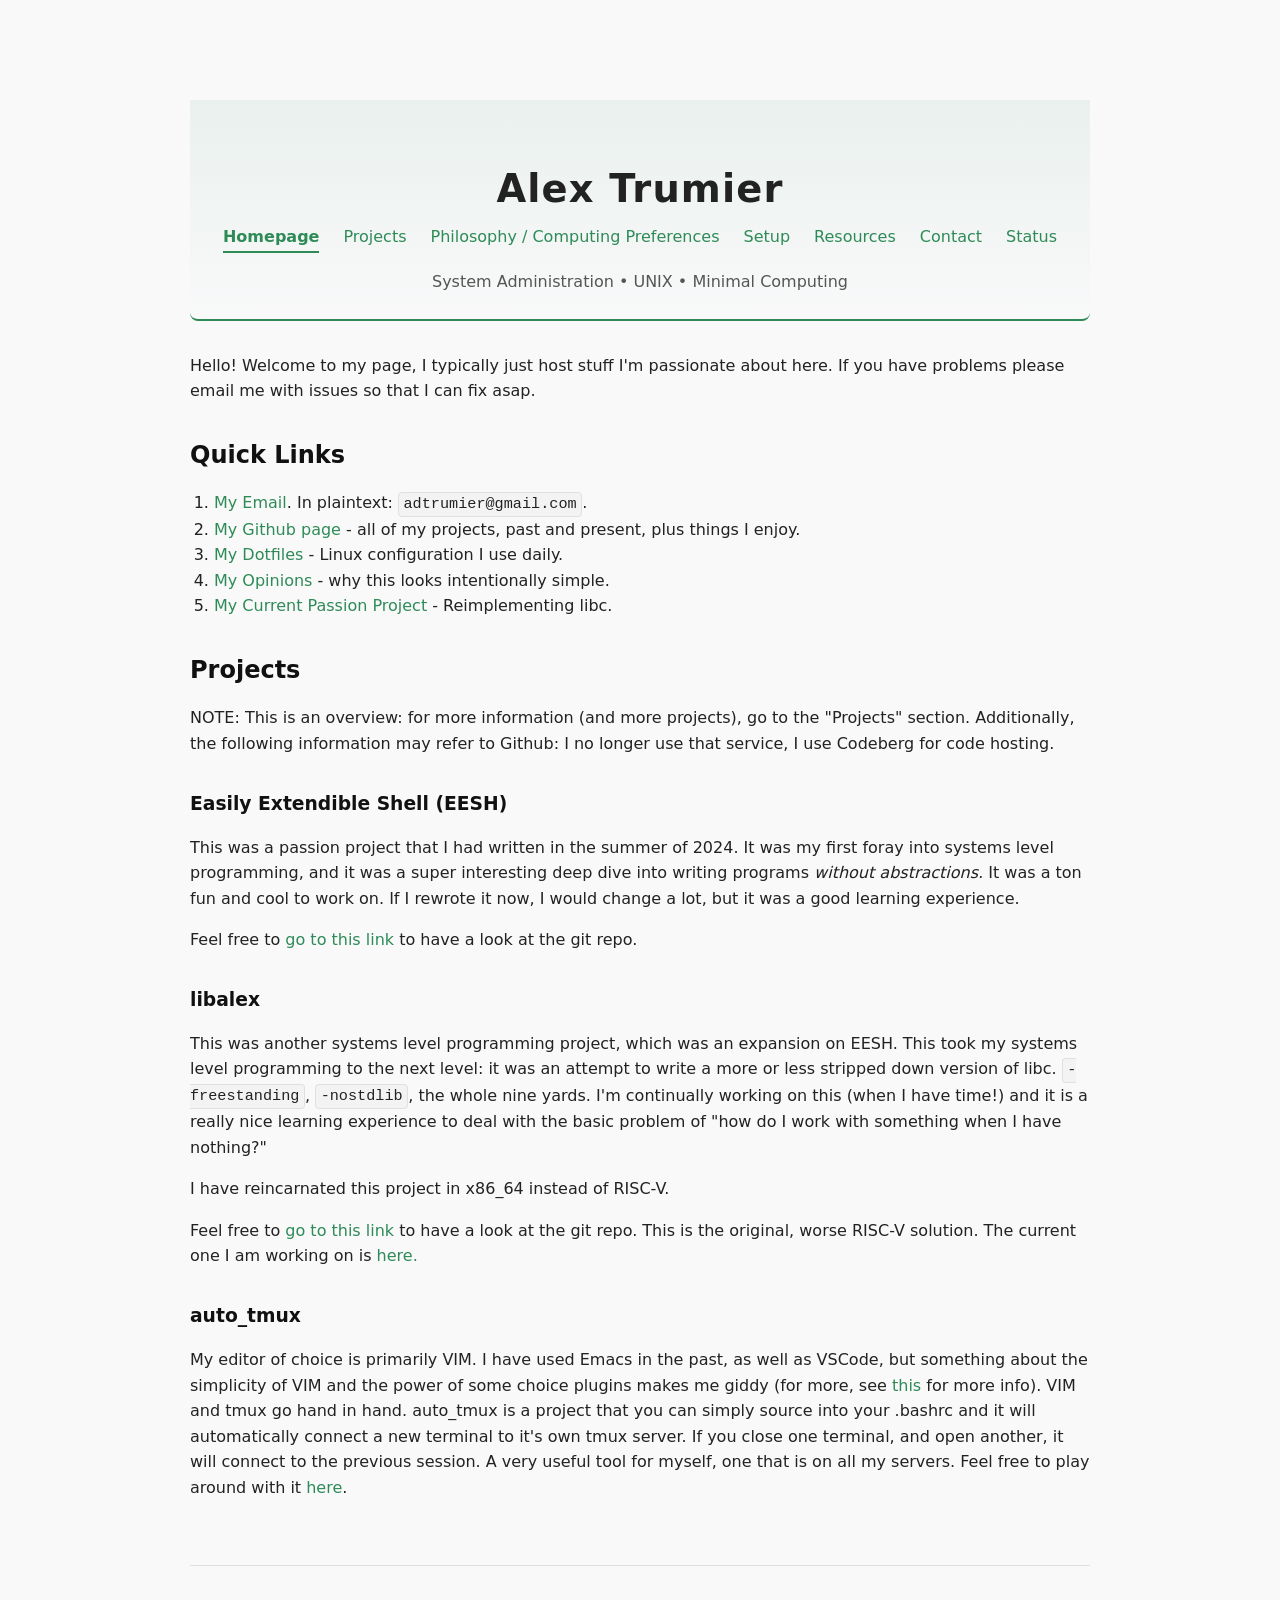
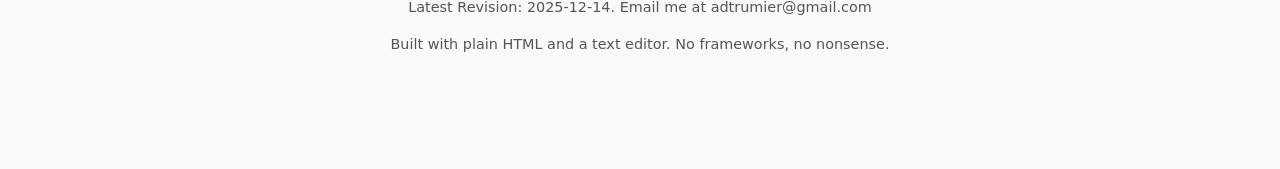
==== commit 73f307e5: "added x86 libc" ====
--- a/index.html
+++ b/index.html
@@ -37,11 +37,12 @@
           <li><a href="mailto:adtrumier@gmail.com">My Email</a>.
             In plaintext: <tt>adtrumier@gmail.com</tt>.
           </li>
-          <li><a href="https://github.com/a-trumier">My Github page</a> — all of my projects,
+          <li><a href="https://github.com/a-trumier">My Github page</a> - all of my projects,
             past and present, plus things I enjoy.
           </li>
-          <li><a href="https://codeberg.org/a-trumier/dotfiles.git">My Dotfiles</a> — Linux configuration I use daily.</li>
-          <li><a href="philosophy.html">My Opinions</a> — why this looks intentionally simple.</li>
+          <li><a href="https://codeberg.org/a-trumier/dotfiles.git">My Dotfiles</a> - Linux configuration I use daily.</li>
+          <li><a href="philosophy.html">My Opinions</a> - why this looks intentionally simple.</li>
+          <li><a href="https://codeberg.org/a-trumier/libalex-x86_64">My Current Passion Project</a> - Reimplementing libc.</li>
         </ol>
 
 
@@ -76,8 +77,11 @@
         "how do I work with something when I have nothing?"
         </p>
 
+        <p>I have reincarnated this project in x86_64 instead of RISC-V.</p>
+
         Feel free to <a href="https://codeberg.org/a-trumier/libalex">go to this link
-        </a> to have a look at the git repo. 
+        </a> to have a look at the git repo. This is the original, worse RISC-V
+        solution. The current one I am working on is <a href="https://codeberg.org/a-trumier/libalex-x86_64">here.</a>
         </p>
 
         <h3>auto_tmux</h3>
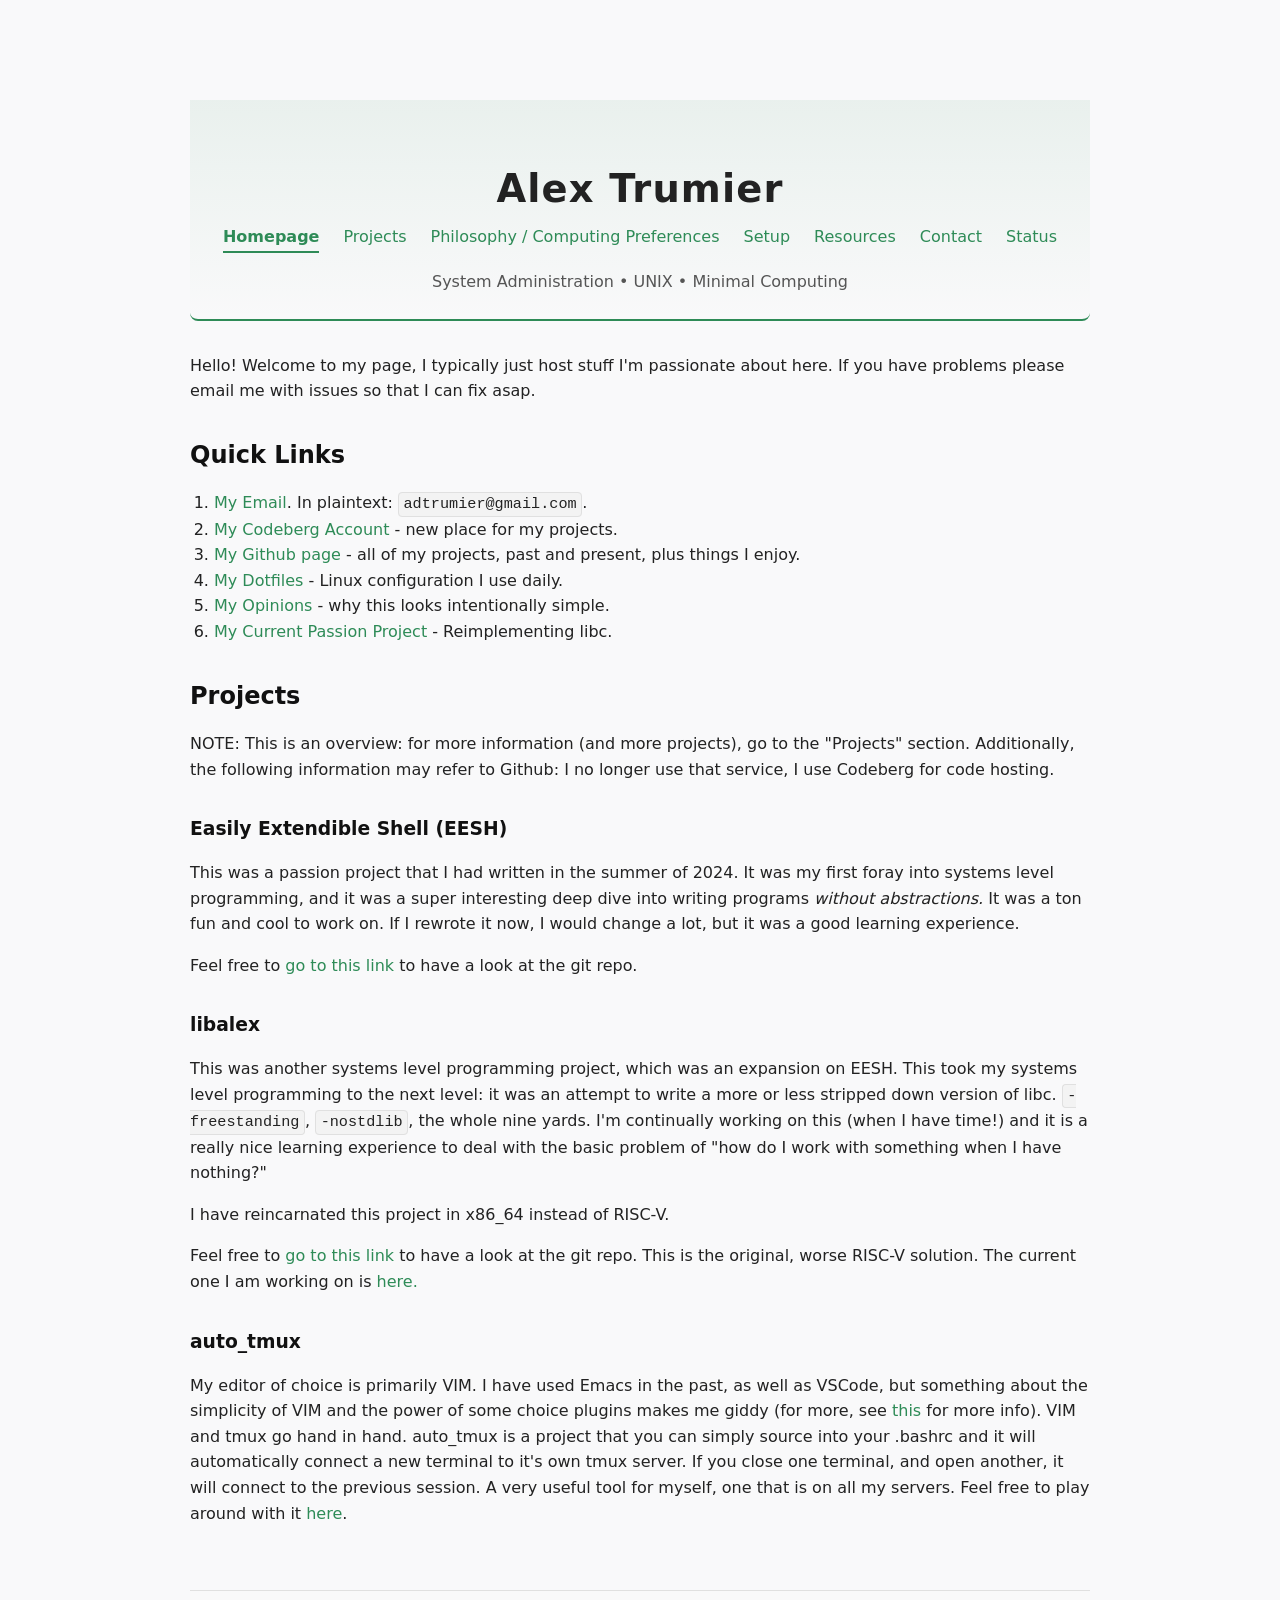
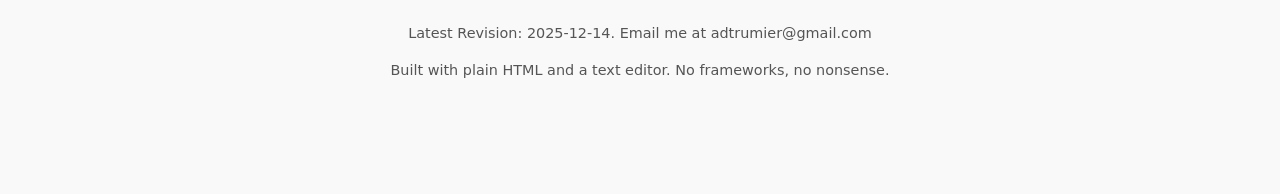
==== commit e5a6856f: "changed my key" ====
--- a/index.html
+++ b/index.html
@@ -36,6 +36,8 @@
         <ol>
           <li><a href="mailto:adtrumier@gmail.com">My Email</a>.
             In plaintext: <tt>adtrumier@gmail.com</tt>.
+          </li>
+          <li><a href="https://codeberg.org/a-trumier">My Codeberg Account</a> - new place for my projects.
           </li>
           <li><a href="https://github.com/a-trumier">My Github page</a> - all of my projects,
             past and present, plus things I enjoy.
